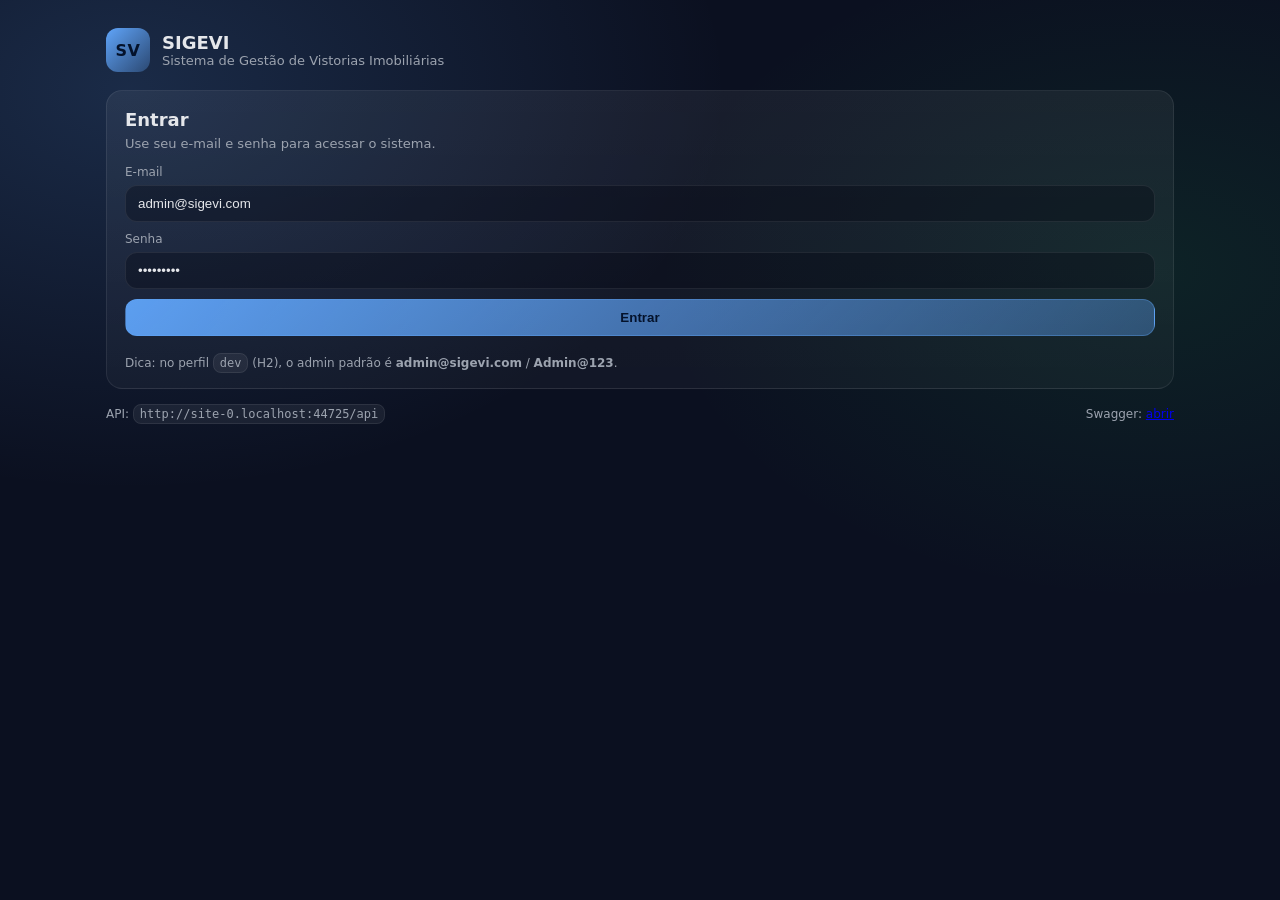
==== sigevi/src/main/resources/static/app.html @ 3fe17ac0 "feat: frontend web, reorganizacao de docs e limpeza do codigo Move documentacao para docs/ na raiz, " ====
<!doctype html>
<html lang="pt-br">
  <head>
    <meta charset="utf-8" />
    <meta name="viewport" content="width=device-width, initial-scale=1" />
    <title>SIGEVI — Painel</title>
    <link rel="stylesheet" href="./styles.css" />
  </head>
  <body>
    <main class="container">
      <header class="header header--row">
        <div class="brand">
          <div class="brand__logo">SV</div>
          <div class="brand__text">
            <div class="brand__title">SIGEVI</div>
            <div class="brand__subtitle">Painel (demo integrada com a API)</div>
          </div>
        </div>

        <div class="header__right">
          <div class="pill">
            <span class="pill__label">Usuário</span>
            <span id="meLabel" class="pill__value">—</span>
          </div>
          <button id="logoutBtn" class="btn btn--ghost" type="button">Sair</button>
        </div>
      </header>

      <section class="grid">
        <div class="card">
          <h2 class="card__title">1) Criar imóvel</h2>
          <p class="card__subtitle">Preencha e cadastre. Dica: a matrícula tem que ser única.</p>

          <form id="imovelForm" class="form form--grid">
            <label class="field">
              <span class="field__label">Matrícula</span>
              <input id="matricula" class="field__input" placeholder="MAT-100" required />
            </label>
            <label class="field">
              <span class="field__label">Endereço</span>
              <input id="endereco" class="field__input" placeholder="Rua A, 123" required />
            </label>
            <label class="field">
              <span class="field__label">Cidade</span>
              <input id="cidade" class="field__input" placeholder="Belo Horizonte" required />
            </label>
            <label class="field">
              <span class="field__label">UF</span>
              <input id="estado" class="field__input" placeholder="MG" maxlength="2" required />
            </label>
            <label class="field">
              <span class="field__label">CEP</span>
              <input id="cep" class="field__input" placeholder="30110-000" required />
            </label>
            <label class="field">
              <span class="field__label">Tipo</span>
              <select id="tipo" class="field__input">
                <option value="RESIDENCIAL">RESIDENCIAL</option>
                <option value="COMERCIAL">COMERCIAL</option>
                <option value="INDUSTRIAL">INDUSTRIAL</option>
                <option value="TERRENO">TERRENO</option>
                <option value="RURAL">RURAL</option>
              </select>
            </label>
            <label class="field">
              <span class="field__label">Área (m²)</span>
              <input id="areaM2" class="field__input" type="number" step="0.01" placeholder="85.50" />
            </label>
            <label class="field field--full">
              <span class="field__label">Descrição</span>
              <input id="descricao" class="field__input" placeholder="Apartamento 2 quartos..." />
            </label>

            <div class="field field--full">
              <div id="imovelMsg" class="alert hidden"></div>
              <button class="btn btn--primary" type="submit">Cadastrar imóvel</button>
            </div>
          </form>

          <div class="kpi">
            <div class="kpi__label">Último imóvel criado</div>
            <div class="kpi__value">ID: <span id="lastImovelId">—</span></div>
          </div>
        </div>

        <div class="card">
          <h2 class="card__title">2) Criar vistoria</h2>
          <p class="card__subtitle">Vincula a vistoria ao imóvel e usa você como inspetor.</p>

          <form id="vistoriaForm" class="form">
            <label class="field">
              <span class="field__label">Imóvel ID</span>
              <input id="vistoriaImovelId" class="field__input" type="number" placeholder="2" required />
            </label>

            <label class="field">
              <span class="field__label">Data da vistoria</span>
              <input id="dataVistoria" class="field__input" type="date" required />
            </label>

            <label class="field">
              <span class="field__label">Observações</span>
              <input id="observacoes" class="field__input" placeholder="Conferir pintura e tomadas..." />
            </label>

            <div id="vistoriaMsg" class="alert hidden"></div>
            <button class="btn btn--primary" type="submit">Criar vistoria</button>
          </form>

          <div class="kpi">
            <div class="kpi__label">Última vistoria criada</div>
            <div class="kpi__value">ID: <span id="lastVistoriaId">—</span></div>
          </div>

          <div class="divider"></div>

          <h3 class="card__title card__title--sm">3) Alterar status</h3>
          <form id="statusForm" class="form form--row">
            <input id="statusVistoriaId" class="field__input" type="number" placeholder="Vistoria ID" required />
            <select id="statusNovo" class="field__input">
              <option value="EM_ANDAMENTO">EM_ANDAMENTO</option>
              <option value="CONCLUIDA">CONCLUIDA</option>
              <option value="REPROVADA">REPROVADA</option>
              <option value="CANCELADA">CANCELADA</option>
            </select>
            <button class="btn btn--secondary" type="submit">Atualizar</button>
          </form>
          <div id="statusMsg" class="alert hidden"></div>
        </div>

        <div class="card">
          <h2 class="card__title">4) Upload de foto</h2>
          <p class="card__subtitle">Envie uma imagem (jpg/png/webp) para a vistoria.</p>

          <form id="fotoForm" class="form">
            <label class="field">
              <span class="field__label">Vistoria ID</span>
              <input id="fotoVistoriaId" class="field__input" type="number" required />
            </label>
            <label class="field">
              <span class="field__label">Arquivo</span>
              <input id="fotoArquivo" class="field__input" type="file" accept="image/*" required />
            </label>
            <div id="fotoMsg" class="alert hidden"></div>
            <button class="btn btn--primary" type="submit">Enviar foto</button>
          </form>
        </div>

        <div class="card">
          <h2 class="card__title">5) Gerar relatório PDF</h2>
          <p class="card__subtitle">Gera PDF resumido ou completo. O download é feito já com seu token (sem dar 403).</p>

          <form id="relatorioForm" class="form form--row">
            <input id="relatorioVistoriaId" class="field__input" type="number" placeholder="Vistoria ID" required />
            <select id="relatorioTipo" class="field__input">
              <option value="RESUMIDO">RESUMIDO</option>
              <option value="COMPLETO">COMPLETO</option>
            </select>
            <button class="btn btn--primary" type="submit">Gerar</button>
          </form>

          <div id="relatorioMsg" class="alert hidden"></div>

          <div class="kpi">
            <div class="kpi__label">Último relatório</div>
            <div class="kpi__value">
              ID: <span id="lastRelatorioId">—</span>
              <span class="sep">·</span>
              <button id="downloadRelatorioBtn" class="btn btn--ghost" type="button" disabled>Baixar PDF</button>
            </div>
          </div>
        </div>
      </section>

      <footer class="footer">
        <span>Base API: <code id="apiBase"></code></span>
        <span>Swagger: <a href="./swagger-ui.html" target="_blank" rel="noreferrer">abrir</a></span>
      </footer>
    </main>

    <script src="./app.js"></script>
  </body>
</html>
---- sigevi/src/main/resources/static/styles.css ----
:root{
  --bg:#0b1020;
  --panel:#0f172a;
  --card:#111c35;
  --text:#e5e7eb;
  --muted:#9ca3af;
  --brand:#60a5fa;
  --brand2:#1e3a8a;
  --ok:#22c55e;
  --warn:#f59e0b;
  --err:#ef4444;
  --border:rgba(255,255,255,.08);
}

*{box-sizing:border-box}
html,body{height:100%}
body{
  margin:0;
  background: radial-gradient(1200px 800px at 10% 10%, rgba(96,165,250,.18), transparent 50%),
              radial-gradient(900px 600px at 90% 30%, rgba(34,197,94,.10), transparent 55%),
              var(--bg);
  color:var(--text);
  font-family: ui-sans-serif, system-ui, -apple-system, Segoe UI, Roboto, Arial, "Noto Sans", "Helvetica Neue", sans-serif;
}

.container{max-width:1100px;margin:0 auto;padding:28px 16px 40px}

.header{margin-bottom:18px}
.header--row{display:flex;align-items:center;justify-content:space-between;gap:16px;flex-wrap:wrap}
.header__right{display:flex;align-items:center;gap:10px}

.brand{display:flex;align-items:center;gap:12px}
.brand__logo{
  width:44px;height:44px;border-radius:12px;
  display:grid;place-items:center;
  font-weight:800;letter-spacing:.5px;
  background: linear-gradient(135deg, var(--brand), rgba(96,165,250,.25));
  color:#04122b;
}
.brand__title{font-size:18px;font-weight:800}
.brand__subtitle{font-size:13px;color:var(--muted)}

.card{
  background: linear-gradient(180deg, rgba(255,255,255,.06), rgba(255,255,255,.03));
  border:1px solid var(--border);
  border-radius:16px;
  padding:18px;
}
.card__title{margin:0 0 6px;font-size:18px}
.card__title--sm{font-size:15px;margin-top:0}
.card__subtitle{margin:0 0 14px;color:var(--muted);font-size:13px}

.grid{
  display:grid;
  grid-template-columns: 1fr;
  gap:14px;
}

/* deixa as seções “uma embaixo da outra”, estilo checklist */
.card{scroll-margin-top: 12px;}

.form{display:flex;flex-direction:column;gap:10px}
.form--row{display:flex;flex-direction:row;gap:10px;align-items:end;flex-wrap:wrap}
.form--grid{
  display:grid;
  grid-template-columns: repeat(2, minmax(0, 1fr));
  gap:10px;
}
.field--full{grid-column:1 / -1}

.field{display:flex;flex-direction:column;gap:6px}
.field__label{font-size:12px;color:var(--muted)}
.field__input{
  padding:10px 12px;
  border-radius:12px;
  border:1px solid var(--border);
  background: rgba(3,7,18,.35);
  color:var(--text);
  outline:none;
}
.field__input:focus{border-color: rgba(96,165,250,.6); box-shadow: 0 0 0 3px rgba(96,165,250,.15)}

.btn{
  border:1px solid var(--border);
  border-radius:12px;
  padding:10px 12px;
  background: rgba(255,255,255,.06);
  color:var(--text);
  cursor:pointer;
  font-weight:650;
}
.btn--primary{background: linear-gradient(135deg, rgba(96,165,250,.95), rgba(96,165,250,.35)); color:#04122b; border-color: rgba(96,165,250,.35)}
.btn--secondary{background: linear-gradient(135deg, rgba(245,158,11,.95), rgba(245,158,11,.22)); color:#1b1201; border-color: rgba(245,158,11,.35)}
.btn--ghost{background: transparent}
.btn:disabled{opacity:.6;cursor:not-allowed}

.alert{
  border-radius:12px;
  padding:10px 12px;
  border:1px solid var(--border);
  font-size:13px;
}
.alert--ok{border-color: rgba(34,197,94,.35); background: rgba(34,197,94,.10)}
.alert--warn{border-color: rgba(245,158,11,.35); background: rgba(245,158,11,.10)}
.alert--error{border-color: rgba(239,68,68,.35); background: rgba(239,68,68,.10)}
.hidden{display:none}

.kpi{margin-top:12px;border-top:1px solid var(--border);padding-top:12px;display:flex;justify-content:space-between;gap:10px;flex-wrap:wrap}
.kpi__label{color:var(--muted);font-size:12px}
.kpi__value{font-weight:700}
.sep{opacity:.5;margin:0 6px}

.divider{height:1px;background:var(--border);margin:14px 0}
.hint{margin-top:10px;color:var(--muted);font-size:12px}
code{background: rgba(255,255,255,.06); padding:2px 6px; border-radius:8px; border:1px solid var(--border)}

.footer{margin-top:18px;display:flex;gap:12px;justify-content:space-between;flex-wrap:wrap;color:var(--muted);font-size:12px}
.link{color: var(--brand);text-decoration:none;font-weight:700}
.link.disabled{pointer-events:none;opacity:.5}

.pill{
  display:flex;gap:8px;align-items:center;
  padding:8px 10px;border-radius:999px;
  border:1px solid var(--border);
  background: rgba(255,255,255,.04);
  font-size:12px;
}
.pill__label{color:var(--muted)}
.pill__value{font-weight:750}
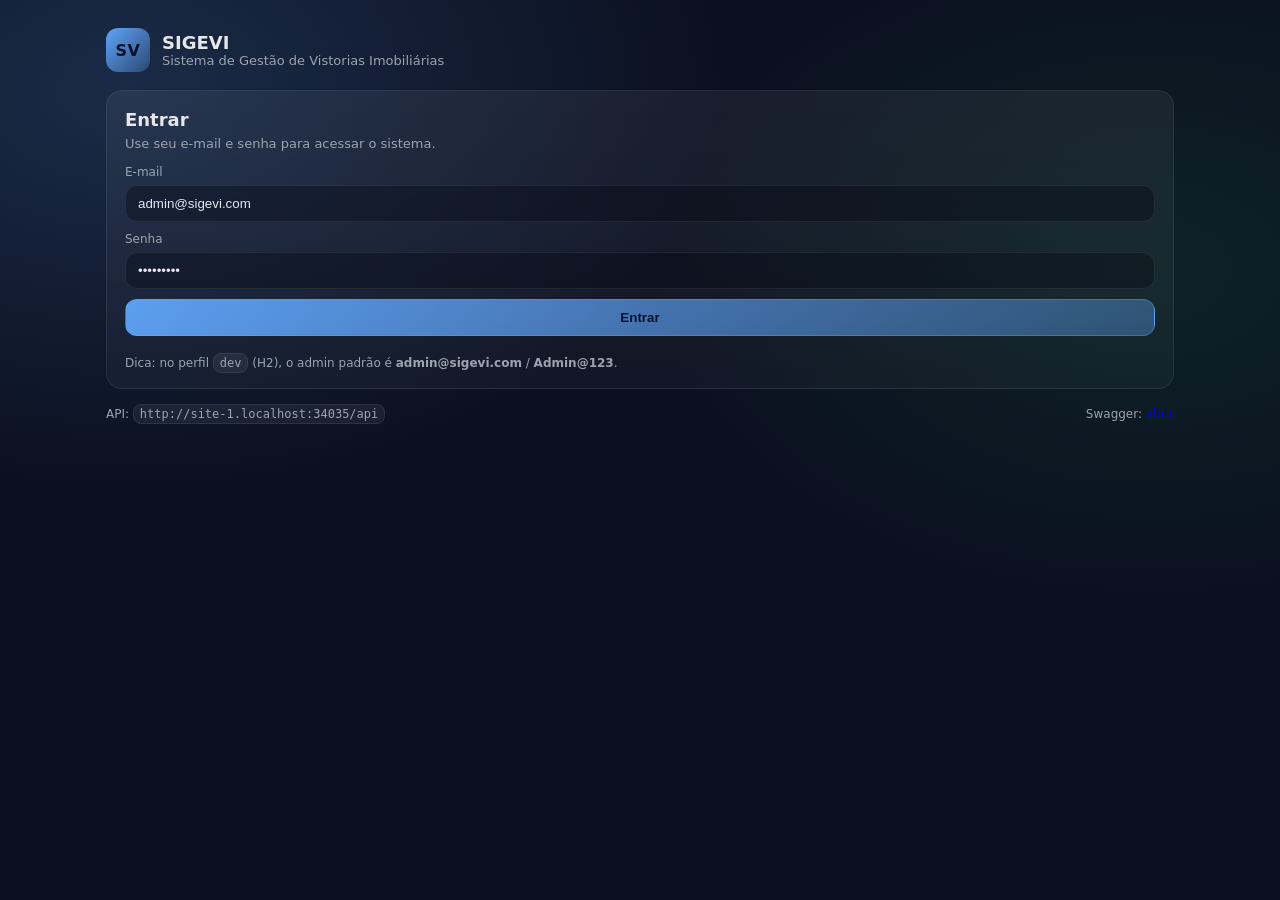
==== commit 41591b0b: "implementar nova funcionalidade operacional para otimização de processo" ====
--- a/sigevi/src/main/resources/static/app.html
+++ b/sigevi/src/main/resources/static/app.html
@@ -26,6 +26,44 @@
         </div>
       </header>
 
+      <section id="operacionalSection" class="operacional hidden">
+        <div class="card card--operacional">
+          <div class="operacional__header">
+            <div>
+              <h2 class="card__title">Painel operacional</h2>
+              <p class="card__subtitle">Visão consolidada de vistorias, atrasos e produtividade.</p>
+            </div>
+            <button id="refreshOperacionalBtn" class="btn btn--secondary" type="button">Atualizar</button>
+          </div>
+          <div id="operacionalMsg" class="alert hidden"></div>
+
+          <div id="adminOperacional" class="hidden">
+            <div id="kpiGrid" class="kpi-grid"></div>
+
+            <div class="operacional__columns">
+              <div>
+                <h3 class="card__title card__title--sm">Vistorias atrasadas</h3>
+                <div id="atrasadasList" class="table-wrap"></div>
+              </div>
+              <div>
+                <h3 class="card__title card__title--sm">Produtividade por inspetor</h3>
+                <div id="produtividadeList" class="table-wrap"></div>
+              </div>
+            </div>
+
+            <div class="divider"></div>
+            <h3 class="card__title card__title--sm">Atividades recentes</h3>
+            <div id="atividadesList" class="table-wrap"></div>
+          </div>
+
+          <div id="userOperacional" class="hidden">
+            <div id="minhaCargaGrid" class="kpi-grid"></div>
+            <h3 class="card__title card__title--sm">Próximas vistorias</h3>
+            <div id="minhasVistoriasList" class="table-wrap"></div>
+          </div>
+        </div>
+      </section>
+
       <section class="grid">
         <div class="card">
           <h2 class="card__title">1) Criar imóvel</h2>
--- a/sigevi/src/main/resources/static/styles.css
+++ b/sigevi/src/main/resources/static/styles.css
@@ -127,3 +127,44 @@
 }
 .pill__label{color:var(--muted)}
 .pill__value{font-weight:750}
+
+.operacional{margin-bottom:14px}
+.operacional.hidden{display:none}
+.card--operacional{margin-bottom:0}
+.operacional__header{display:flex;align-items:flex-start;justify-content:space-between;gap:12px;flex-wrap:wrap;margin-bottom:12px}
+.operacional__columns{display:grid;grid-template-columns:1fr;gap:14px;margin-top:14px}
+@media (min-width: 900px){
+  .operacional__columns{grid-template-columns:1fr 1fr}
+}
+
+.kpi-grid{
+  display:grid;
+  grid-template-columns: repeat(2, minmax(0, 1fr));
+  gap:10px;
+}
+@media (min-width: 900px){
+  .kpi-grid{grid-template-columns: repeat(4, minmax(0, 1fr))}
+}
+.kpi-card{
+  border:1px solid var(--border);
+  border-radius:14px;
+  padding:12px;
+  background: rgba(255,255,255,.03);
+}
+.kpi-card--warn{border-color: rgba(245,158,11,.45); background: rgba(245,158,11,.08)}
+.kpi-card--ok{border-color: rgba(34,197,94,.35); background: rgba(34,197,94,.08)}
+.kpi-card__label{font-size:12px;color:var(--muted)}
+.kpi-card__value{font-size:22px;font-weight:800;margin-top:4px}
+
+.table-wrap{overflow:auto;border:1px solid var(--border);border-radius:12px}
+.data-table{width:100%;border-collapse:collapse;font-size:13px}
+.data-table th,.data-table td{padding:10px 12px;border-bottom:1px solid var(--border);text-align:left;vertical-align:top}
+.data-table th{color:var(--muted);font-size:12px;font-weight:700;background: rgba(255,255,255,.03)}
+.data-table tr:last-child td{border-bottom:none}
+.badge{
+  display:inline-block;padding:2px 8px;border-radius:999px;font-size:11px;font-weight:700;
+  border:1px solid var(--border);background: rgba(255,255,255,.04)
+}
+.badge--warn{border-color: rgba(245,158,11,.45); color:#fcd34d}
+.badge--ok{border-color: rgba(34,197,94,.35); color:#86efac}
+.empty-state{padding:12px;color:var(--muted);font-size:13px}
